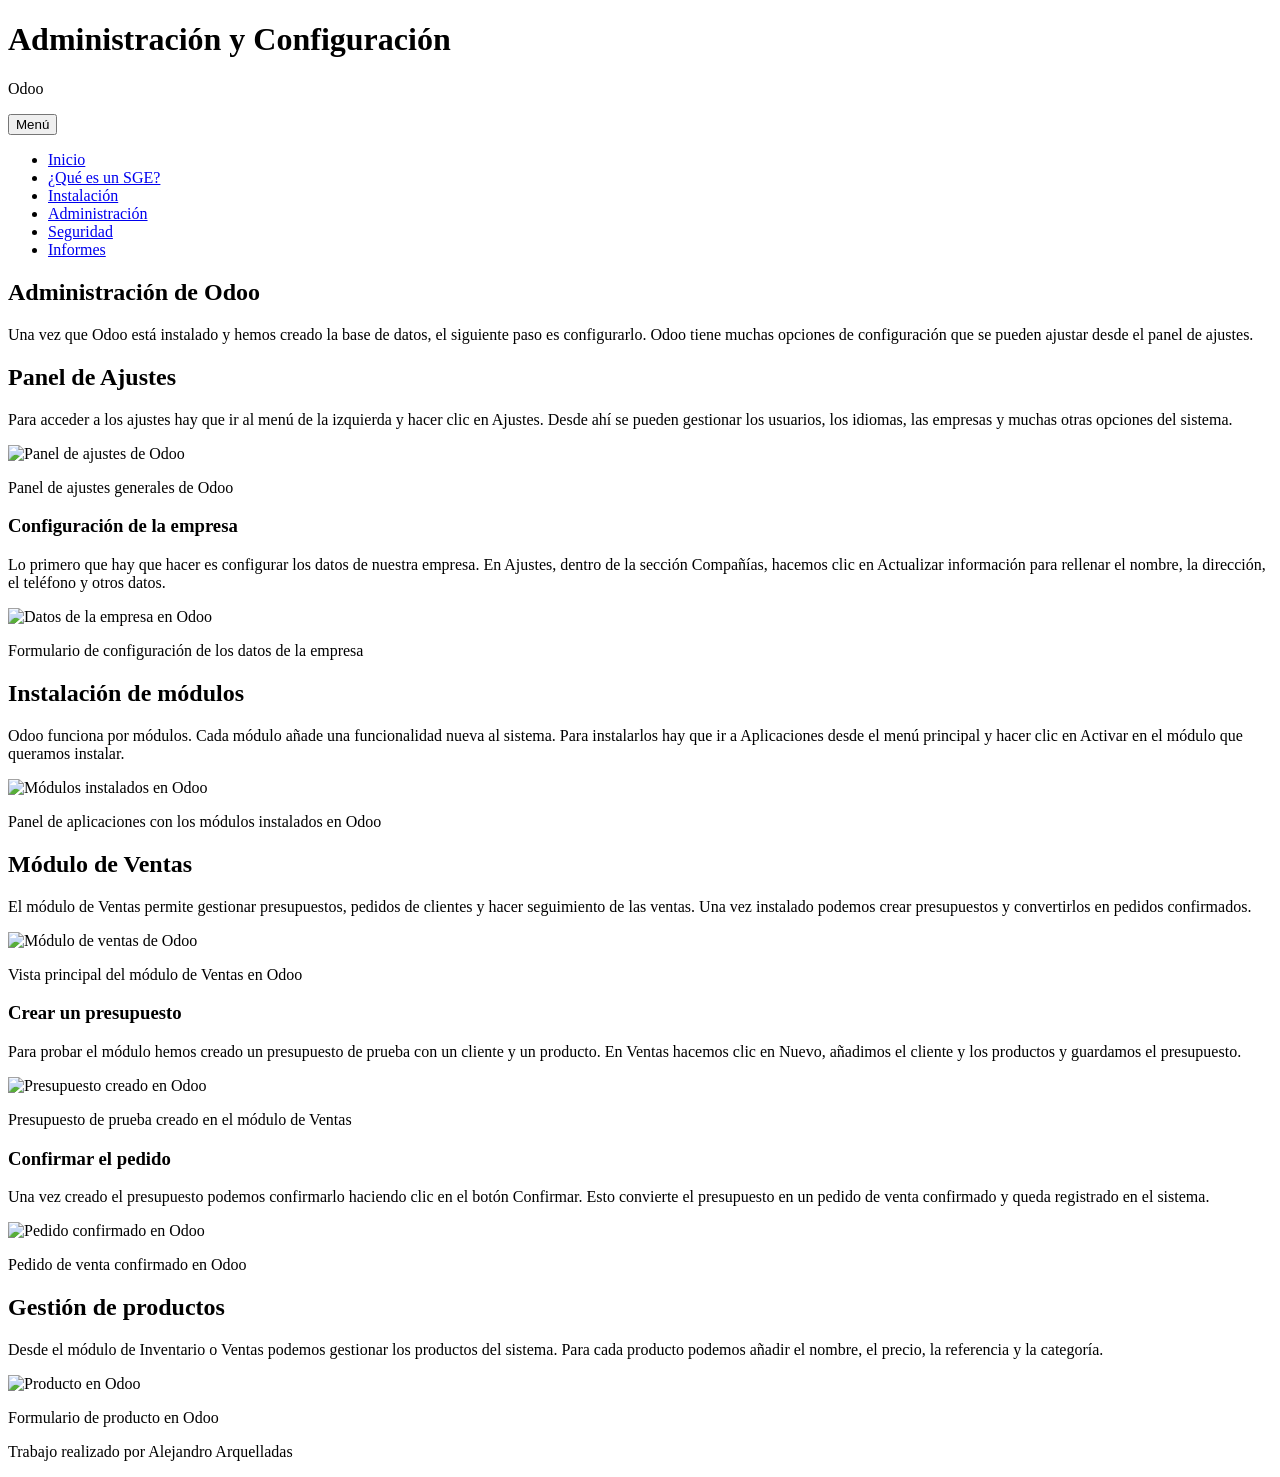
==== Admin.html @ b882b9cf "Add files via upload" ====
<!DOCTYPE html>
<html lang="en">
<head>
    <meta charset="UTF-8">
    <meta name="viewport" content="width=device-width, initial-scale=1.0">
    <title>Document</title>
    <link rel="stylesheet" href="../Tarea 6.1. - Sitio Web con información sobre Insalación y Uso de un SGE/css/estilo.css">

</head>
<body>

<header>
<h1>Administración y Configuración</h1>
<p>Odoo</p>
</header>

<button class="boton-menu" onclick="abrirMenu()"> Menú</button>

 <nav>
<ul id="menuprincipal">
<li><a href="pagina.html">Inicio</a></li>
<li><a href="Sge.html">¿Qué es un SGE?</a></li>
<li><a href="Odoo.html">Instalación</a></li>
<li><a href="Admin.html">Administración</a></li>
<li><a href="Seguridad.html">Seguridad</a></li>
<li><a href="Informes.html">Informes</a></li>
</ul>
</nav>

<div class="contenido">

    <h2>Administración de Odoo</h2>

    <p>
  Una vez que Odoo está instalado y hemos creado la base de datos, el siguiente
 paso es configurarlo. Odoo tiene muchas opciones de configuración que se pueden
  ajustar desde el panel de ajustes.
    </p>

<h2>Panel de Ajustes</h2>

<p>
    Para acceder a los ajustes hay que ir al menú de la izquierda y hacer clic en
    Ajustes. Desde ahí se pueden gestionar los usuarios, los idiomas, las empresas
    y muchas otras opciones del sistema.
</p>

<img class="imagenCentro" src="../Tarea 6.1. - Sitio Web con información sobre Insalación y Uso de un SGE/images/ajustes.jpeg" alt="Panel de ajustes de Odoo">
<p class="textImagen">Panel de ajustes generales de Odoo</p>

<div class="paso">
<h3>Configuración de la empresa</h3>
<p>Lo primero que hay que hacer es configurar los datos de nuestra empresa.
En Ajustes, dentro de la sección Compañías, hacemos clic en Actualizar
información para rellenar el nombre, la dirección, el teléfono y otros datos.</p>
<img class="imagenCentro" src="../Tarea 6.1. - Sitio Web con información sobre Insalación y Uso de un SGE/images/empresa.jpeg" alt="Datos de la empresa en Odoo">

<p class="textImagen">Formulario de configuración de los datos de la empresa</p>
</div>
<h2>Instalación de módulos</h2>
<p>
Odoo funciona por módulos. Cada módulo añade una funcionalidad nueva al sistema.
Para instalarlos hay que ir a Aplicaciones desde el menú principal y hacer clic
en Activar en el módulo que queramos instalar.
</p>

<img class="imagenCentro" src="../Tarea 6.1. - Sitio Web con información sobre Insalación y Uso de un SGE/images/modulos.jpeg" alt="Módulos instalados en Odoo">
<p class="textoImagen">Panel de aplicaciones con los módulos instalados en Odoo</p>

<h2>Módulo de Ventas</h2>
<p>
El módulo de Ventas permite gestionar presupuestos, pedidos de clientes y
 hacer seguimiento de las ventas. Una vez instalado podemos crear presupuestos
y convertirlos en pedidos confirmados.
</p>
<img class="imagenCentro" src="../Tarea 6.1. - Sitio Web con información sobre Insalación y Uso de un SGE/images/" alt="Módulo de ventas de Odoo">

<p class="textoImagen">Vista principal del módulo de Ventas en Odoo</p>

<div class="paso">
<h3>Crear un presupuesto</h3>
<p>
Para probar el módulo hemos creado un presupuesto de prueba con un cliente
y un producto. En Ventas hacemos clic en Nuevo, añadimos el cliente y
los productos y guardamos el presupuesto.
</p>
<img class="imagenCentro" src="../Tarea 6.1. - Sitio Web con información sobre Insalación y Uso de un SGE/images/presupuesto.jpeg" alt="Presupuesto creado en Odoo">
<p class="textoImagen">Presupuesto de prueba creado en el módulo de Ventas</p>
</div>

<div class="paso">
<h3>Confirmar el pedido</h3>
<p>
 Una vez creado el presupuesto podemos confirmarlo haciendo clic en el botón
Confirmar. Esto convierte el presupuesto en un pedido de venta confirmado y queda registrado en el sistema.
</p>
<img class="imagenCentro" src="../Tarea 6.1. - Sitio Web con información sobre Insalación y Uso de un SGE/images/pedido.jpeg" alt="Pedido confirmado en Odoo">
   <p class="textoImagen">Pedido de venta confirmado en Odoo</p>
</div>

<h2>Gestión de productos</h2>

<p>
 Desde el módulo de Inventario o Ventas podemos gestionar los productos del sistema. Para cada producto podemos añadir el nombre, el precio, la referencia y la categoría.
</p>

<img class="imagenCentro" src="../Tarea 6.1. - Sitio Web con información sobre Insalación y Uso de un SGE/images/producto.jpeg" alt="Producto en Odoo">
<p class="textoImagen">Formulario de producto en Odoo</p>

</div>

<footer>
 <p>Trabajo realizado por Alejandro Arquelladas</p>
</footer>

    <script>
        function abrirMenu() {
            var menu = document.getElementById("menuprincipal");
            if (menu.className === "abierto") {
                menu.className = "";
            } else {
                menu.className = "abierto";
            }
        }
    </script>

</body>
</html>
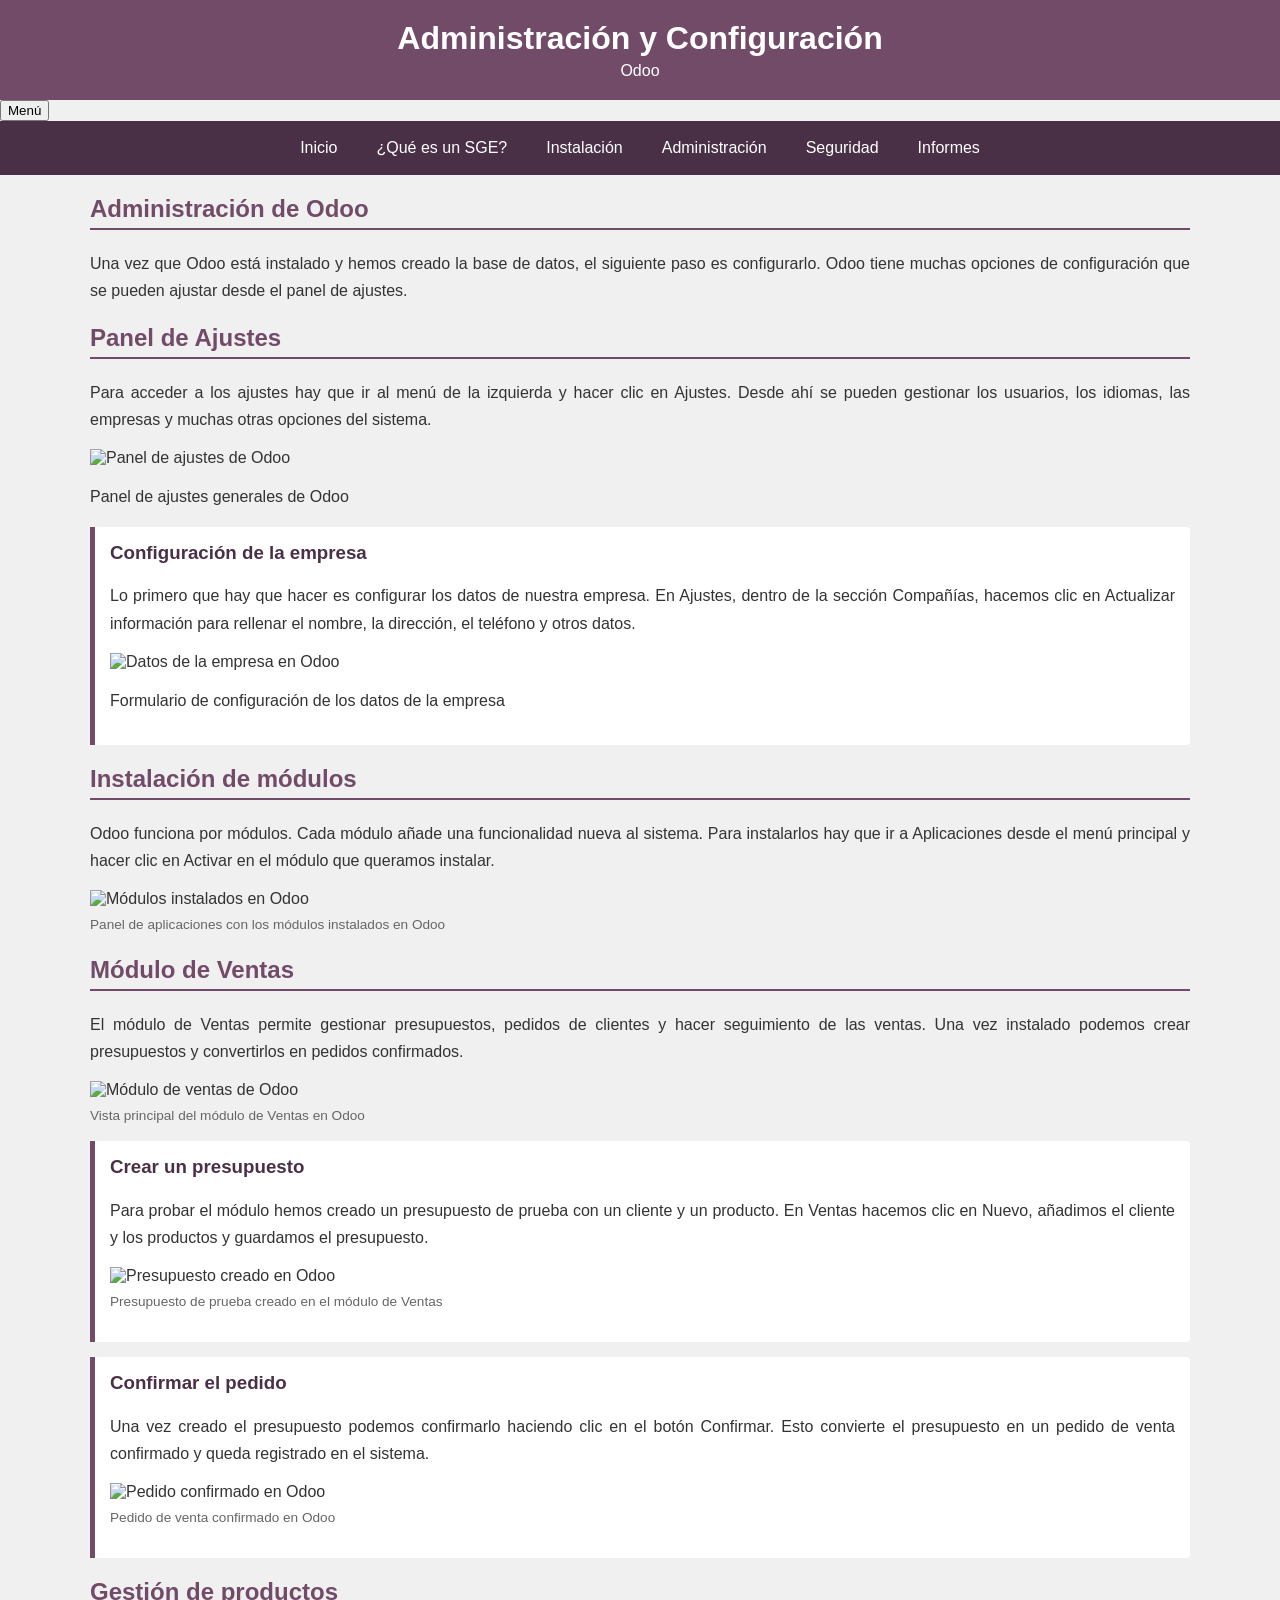
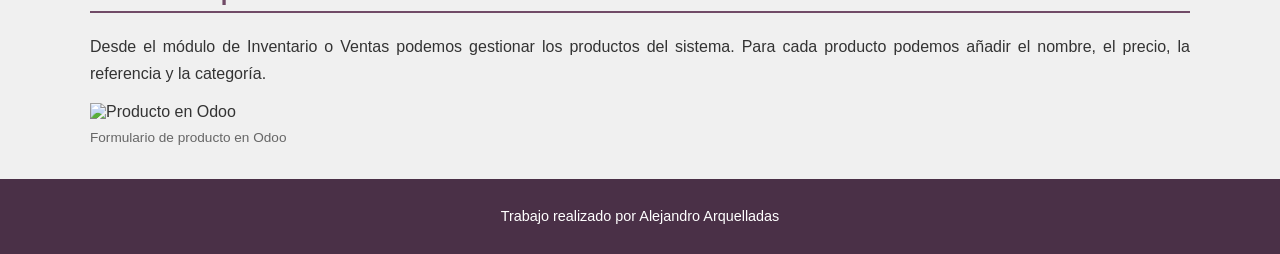
==== commit 0d94bc91: "Update Admin.html" ====
--- a/Admin.html
+++ b/Admin.html
@@ -4,8 +4,7 @@
     <meta charset="UTF-8">
     <meta name="viewport" content="width=device-width, initial-scale=1.0">
     <title>Document</title>
-    <link rel="stylesheet" href="../Tarea 6.1. - Sitio Web con información sobre Insalación y Uso de un SGE/css/estilo.css">
-
+    <link rel="stylesheet" href="estilo.css">
 </head>
 <body>
 
@@ -125,4 +124,4 @@
     </script>
 
 </body>
-</html>+</html>
--- a/estilo.css
+++ b/estilo.css
@@ -0,0 +1,283 @@
+
+body {
+    font-family: Arial, sans-serif;
+    margin: 0;
+    padding: 0;
+    background-color: #f0f0f0;
+    color: #333;
+
+
+}
+
+header {
+    background-color: #714B67;
+    color: white;
+    padding: 20px;
+    text-align: center;
+}
+
+header h1 {
+    margin: 0;
+    font-size: 2em;
+}
+
+
+
+header p {
+margin: 5px 0 0 0;
+font-size: 1em;
+}
+
+
+
+
+nav {
+
+
+    background-color: #4a3047;
+    padding: 10px;
+}
+
+nav ul {
+
+    list-style: none;
+
+    margin: 0;
+    padding: 0;
+    display: flex;
+    justify-content: center;
+    gap: 15px;
+    flex-wrap: wrap;
+}
+
+nav ul li a {
+
+    color: white;
+    text-decoration: none;
+    padding: 8px 12px;
+
+    display: block;
+}
+
+nav ul li a:hover {
+    background-color: #714B67;
+    border-radius: 4px;
+}
+
+
+
+.botonMenu {
+    display: none;
+    background-color: #4a3047;
+
+    color: white;
+    border: none;
+    font-size: 1.5em;
+    padding: 10px 15px;
+    cursor: pointer;
+    width: 100%;
+
+    text-align: left;
+
+
+}
+
+
+
+.contenido {
+    max-width: 1100px;
+    margin: 20px auto;
+
+    padding: 0 15px;
+}
+
+.contenido h2 {
+
+    color: #714B67;
+    border-bottom: 2px solid #714B67;
+    padding-bottom: 5px;
+}
+
+.contenido p {
+    line-height: 1.7;
+    text-align: justify;
+}
+
+
+
+.tarjetas {
+
+    display: flex;
+    flex-wrap: wrap;
+    gap: 20px;
+    margin-top: 20px;
+}
+
+.tarjeta {
+    background-color: white;
+    border: 1px solid #ccc;
+    border-radius: 6px;
+    padding: 15px;
+    width: 280px;
+    transition: box-shadow 0.3s;
+
+
+}
+
+.tarjeta:hover {
+
+    box-shadow: 0 4px 10px rgba(0,0,0,0.2);
+}
+
+.tarjeta h3 {
+
+    color: #714B67;
+    margin-top: 0;
+}
+
+.tarjeta a {
+
+    display: inline-block;
+    margin-top: 10px;
+    background-color: #714B67;
+    color: white;
+    padding: 6px 12px;
+    text-decoration: none;
+    border-radius: 4px;
+}
+
+.tarjeta a:hover {      
+
+    background-color: #4a3047;
+}
+
+
+.imageCentro {
+    display: block;
+    margin: 15px auto;
+    max-width: 100%;
+    border: 1px solid #ccc;
+    border-radius: 4px;
+    
+}
+
+.textoImagen {
+    text-align: center;
+    font-size: 0.85em;
+    color: #666;
+    margin-top: 5px;
+
+
+}
+
+
+
+    table {
+    width: 100%;
+    border-collapse: collapse;
+    margin-top: 15px;
+
+    background-color: white;
+}
+
+table th {
+
+
+    background-color: #714B67;
+    color: white;
+    padding: 10px;
+    text-align: left;
+}
+
+table td {
+    padding: 10px;
+    border: 1px solid #ccc;
+}
+
+table tr:nth-child(even) {
+    background-color: #f9f9f9;
+}
+
+
+.paso {
+    background-color: white;
+    border-left: 5px solid #714B67;
+    padding: 15px;
+
+        margin-bottom: 15px;
+    border-radius: 0 4px 4px 0;
+}
+
+.paso h3 {
+    margin-top: 0;
+    color: #4a3047;
+}
+
+/* animacion*/
+
+.contenido {
+    animation: aparecer 0.5s ease-in;
+}
+
+@keyframes aparecer {
+    from {
+        opacity: 0;
+        transform: translateY(10px);
+    }
+    to {
+        opacity: 1;
+        transform: translateY(0);
+    }
+}
+
+/* footer */
+
+footer {
+
+    background-color: #4a3047;
+
+    color: white;
+    text-align: center;
+    padding: 15px;
+    margin-top: 30px;
+    font-size: 0.9em;
+}
+
+
+
+@media (max-width: 768px) {
+
+    header h1 {
+        font-size: 1.4em;
+    }
+
+    .boton-menu {
+        display: block;
+    }
+
+    nav ul {
+        display: none;
+        flex-direction: column;
+        gap: 0;
+    }
+
+    nav ul.abierto {
+        display: flex;
+    }
+
+    nav ul li a {
+        border-bottom: 1px solid #714B67;
+    }
+
+    .tarjetas {
+        flex-direction: column;
+    }
+
+    .tarjeta {
+        width: auto;
+    }
+
+    table {
+        font-size: 0.85em;
+    }
+}
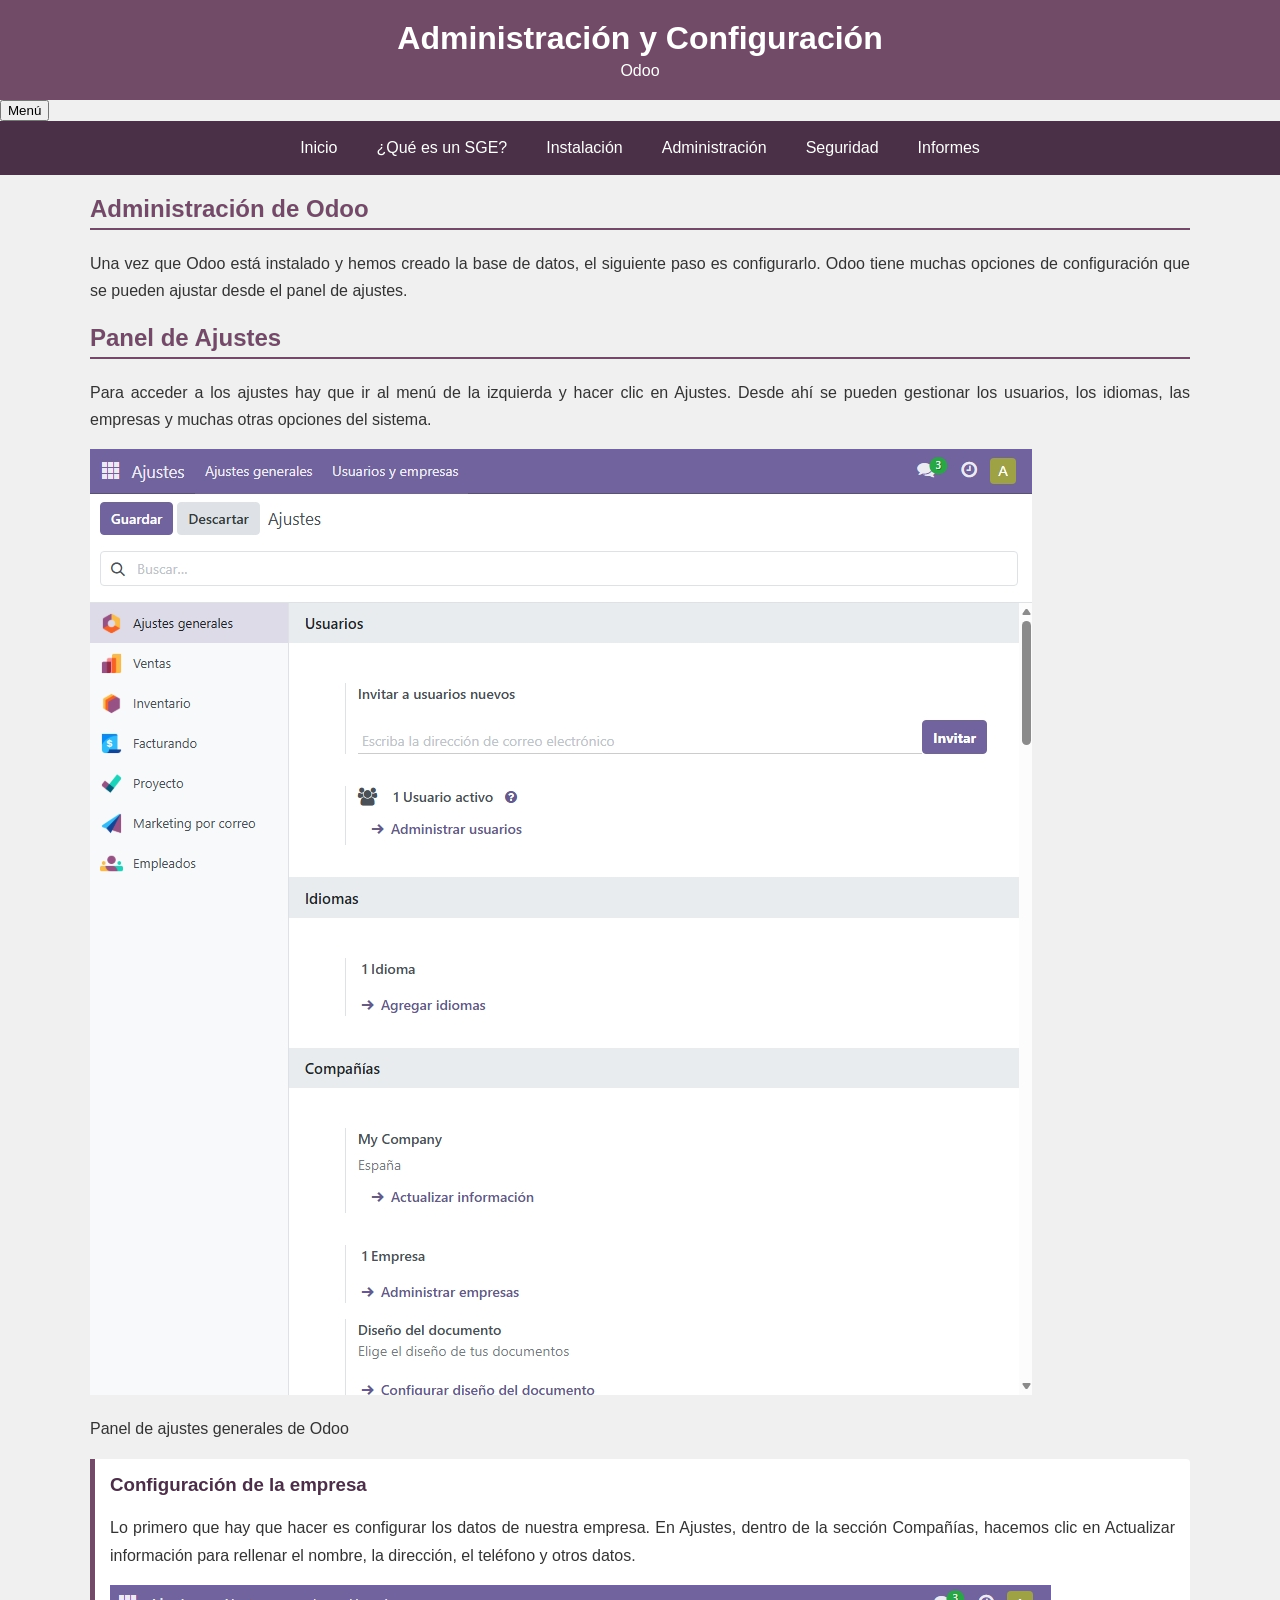
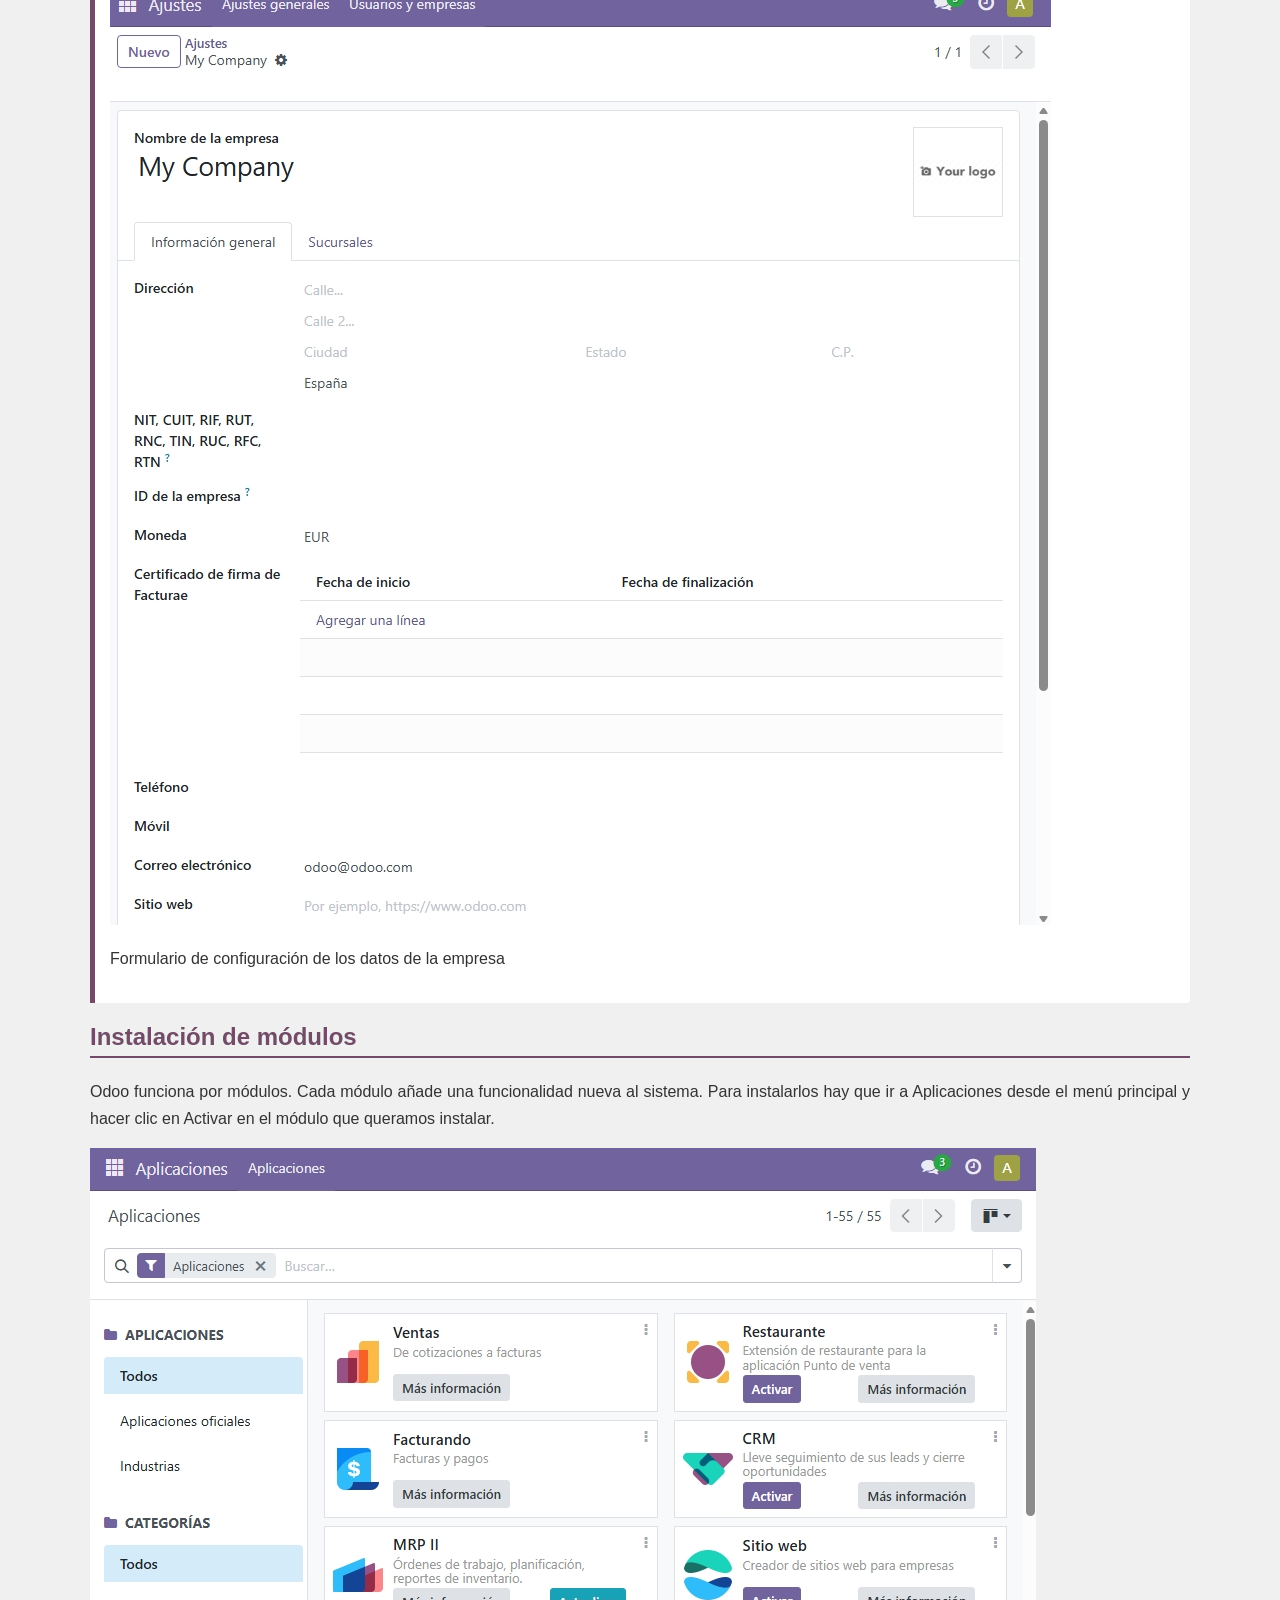
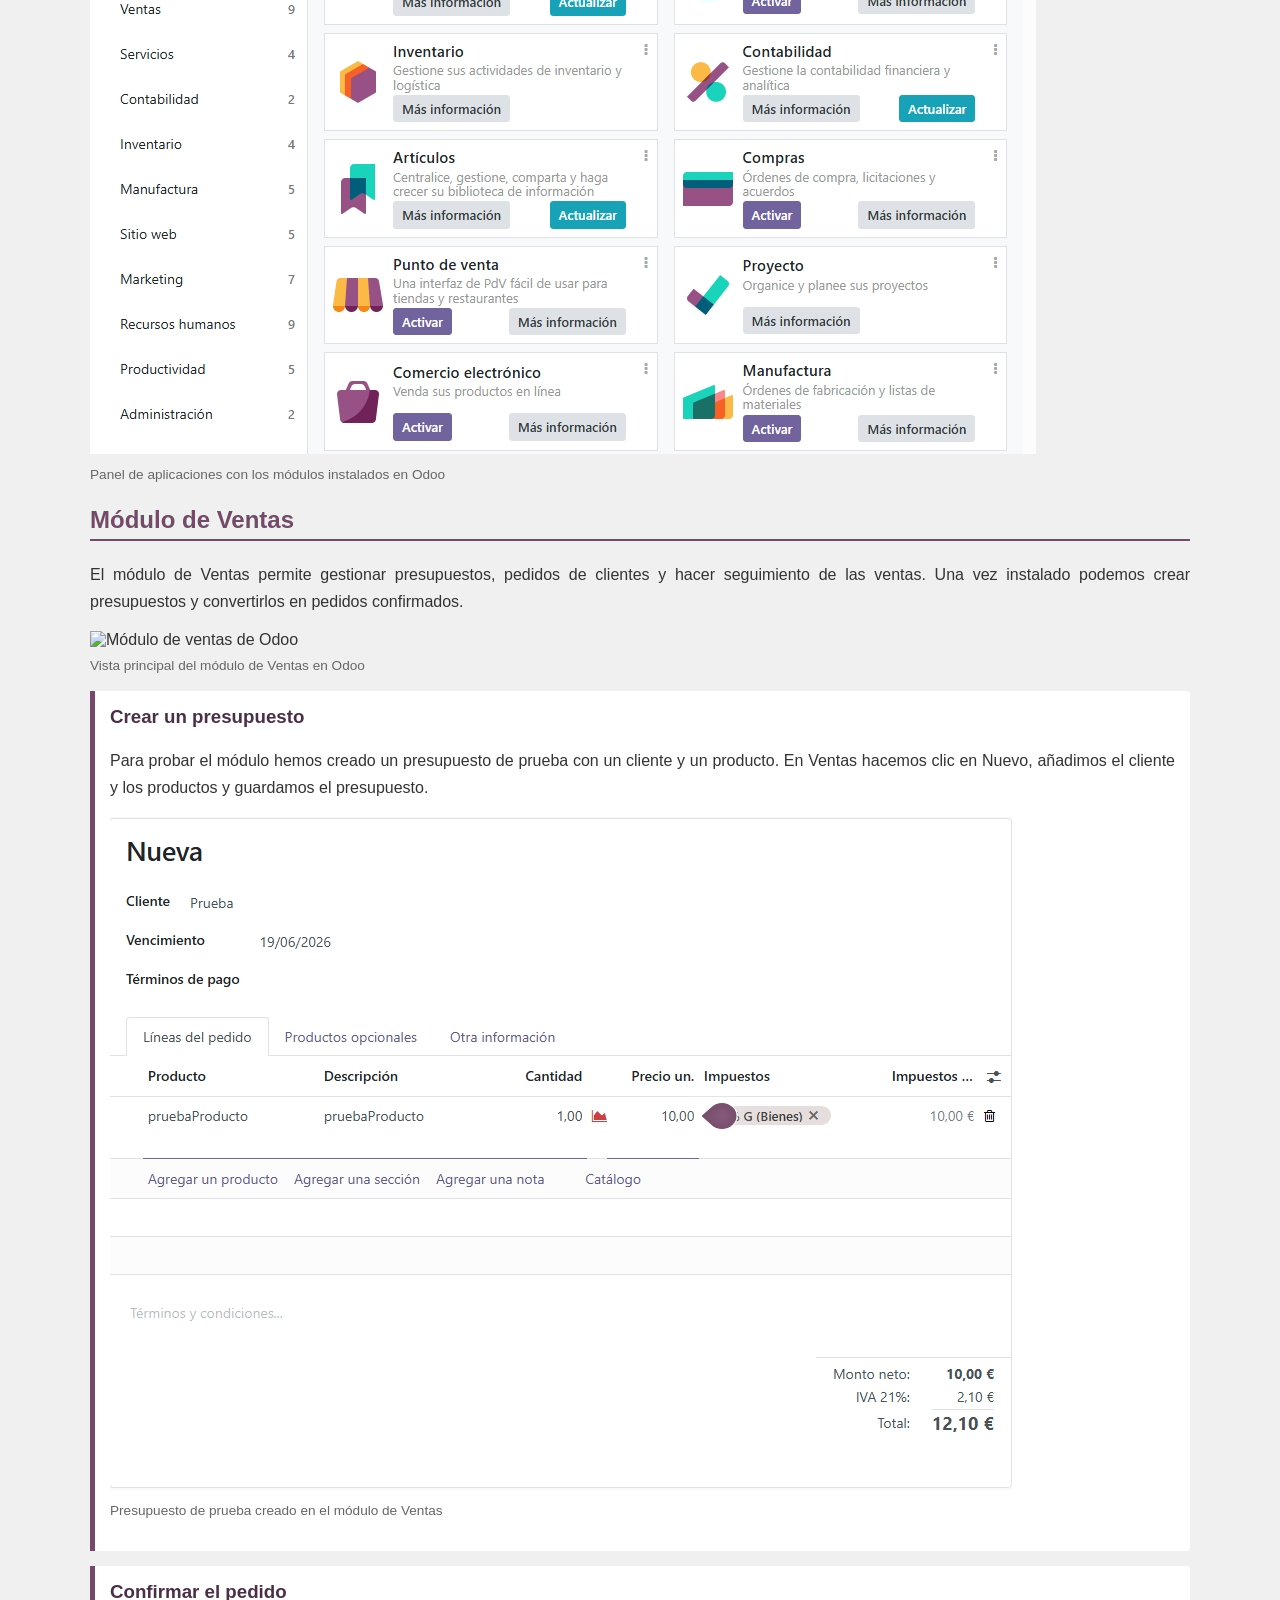
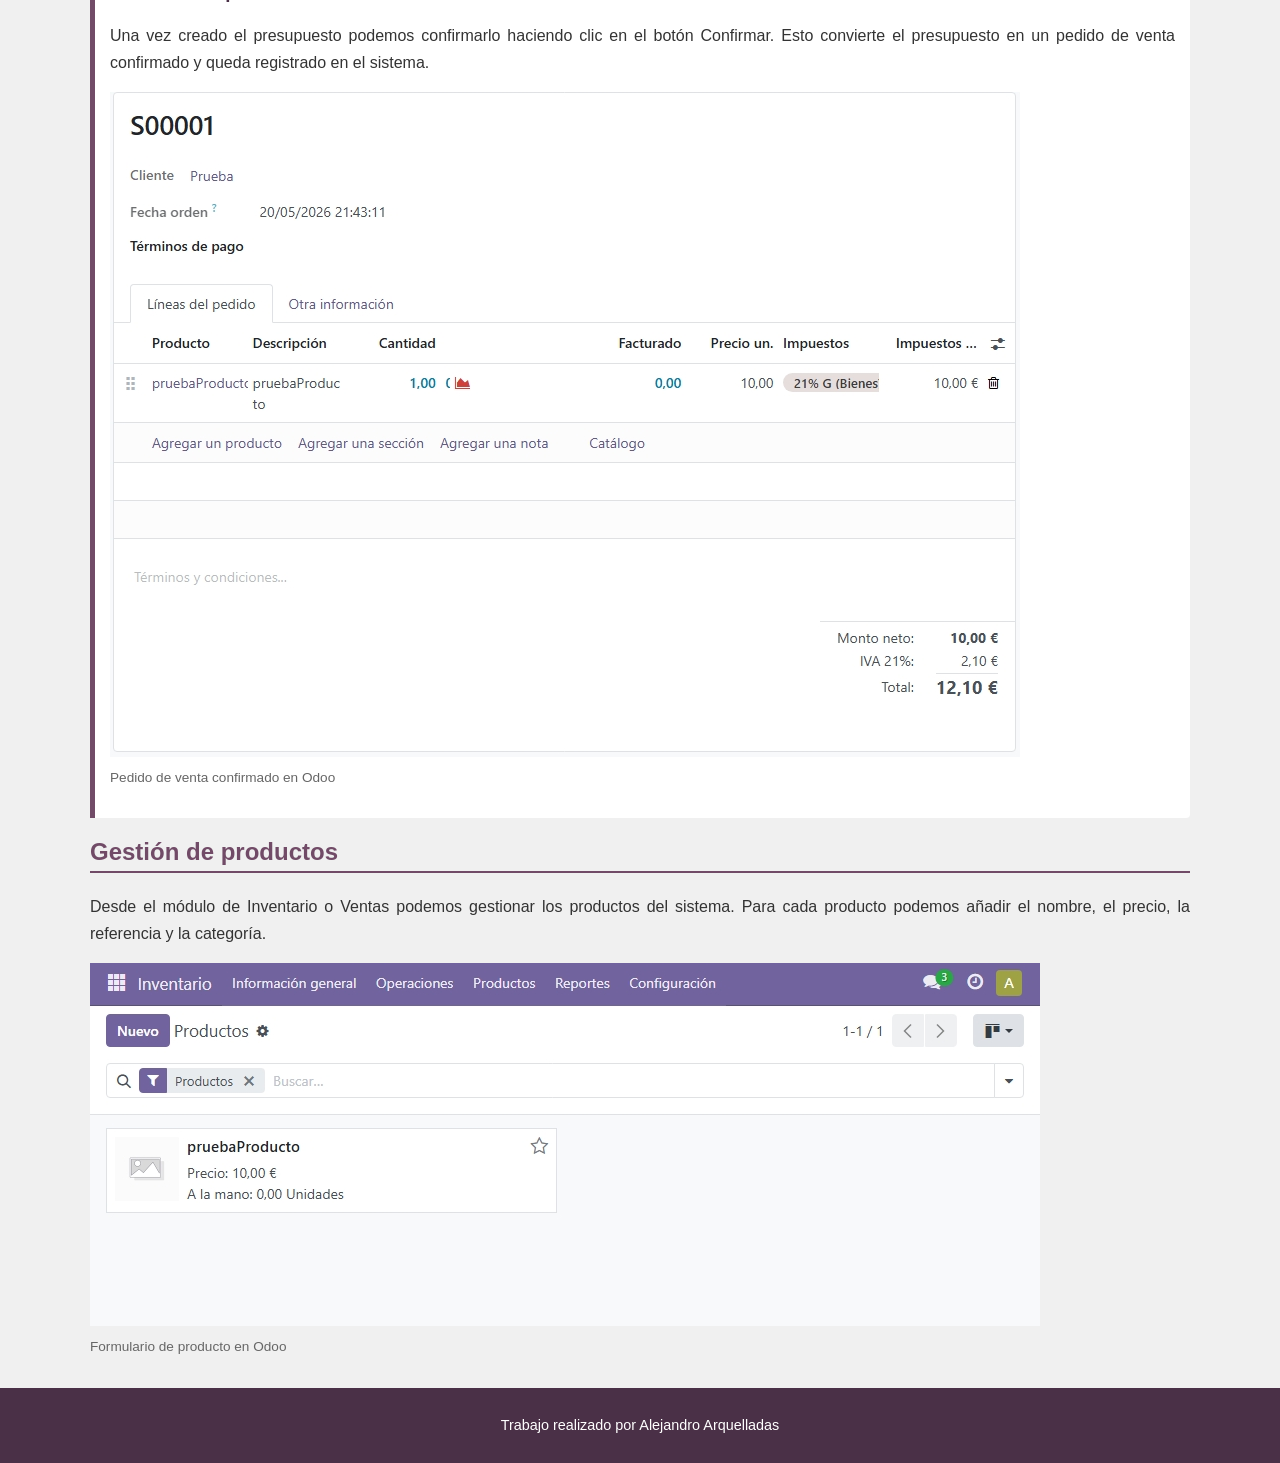
==== commit 4b786c26: "Update Admin.html" ====
--- a/Admin.html
+++ b/Admin.html
@@ -44,7 +44,7 @@
     y muchas otras opciones del sistema.
 </p>
 
-<img class="imagenCentro" src="../Tarea 6.1. - Sitio Web con información sobre Insalación y Uso de un SGE/images/ajustes.jpeg" alt="Panel de ajustes de Odoo">
+<img class="imagenCentro" src="ajustes.jpeg" alt="Panel de ajustes de Odoo">
 <p class="textImagen">Panel de ajustes generales de Odoo</p>
 
 <div class="paso">
@@ -52,7 +52,7 @@
 <p>Lo primero que hay que hacer es configurar los datos de nuestra empresa.
 En Ajustes, dentro de la sección Compañías, hacemos clic en Actualizar
 información para rellenar el nombre, la dirección, el teléfono y otros datos.</p>
-<img class="imagenCentro" src="../Tarea 6.1. - Sitio Web con información sobre Insalación y Uso de un SGE/images/empresa.jpeg" alt="Datos de la empresa en Odoo">
+<img class="imagenCentro" src="empresa.jpeg" alt="Datos de la empresa en Odoo">
 
 <p class="textImagen">Formulario de configuración de los datos de la empresa</p>
 </div>
@@ -63,7 +63,7 @@
 en Activar en el módulo que queramos instalar.
 </p>
 
-<img class="imagenCentro" src="../Tarea 6.1. - Sitio Web con información sobre Insalación y Uso de un SGE/images/modulos.jpeg" alt="Módulos instalados en Odoo">
+<img class="imagenCentro" src="modulos.jpeg" alt="Módulos instalados en Odoo">
 <p class="textoImagen">Panel de aplicaciones con los módulos instalados en Odoo</p>
 
 <h2>Módulo de Ventas</h2>
@@ -72,7 +72,7 @@
  hacer seguimiento de las ventas. Una vez instalado podemos crear presupuestos
 y convertirlos en pedidos confirmados.
 </p>
-<img class="imagenCentro" src="../Tarea 6.1. - Sitio Web con información sobre Insalación y Uso de un SGE/images/" alt="Módulo de ventas de Odoo">
+<img class="imagenCentro" src="" alt="Módulo de ventas de Odoo">
 
 <p class="textoImagen">Vista principal del módulo de Ventas en Odoo</p>
 
@@ -83,7 +83,7 @@
 y un producto. En Ventas hacemos clic en Nuevo, añadimos el cliente y
 los productos y guardamos el presupuesto.
 </p>
-<img class="imagenCentro" src="../Tarea 6.1. - Sitio Web con información sobre Insalación y Uso de un SGE/images/presupuesto.jpeg" alt="Presupuesto creado en Odoo">
+<img class="imagenCentro" src="presupuesto.jpeg" alt="Presupuesto creado en Odoo">
 <p class="textoImagen">Presupuesto de prueba creado en el módulo de Ventas</p>
 </div>
 
@@ -93,7 +93,7 @@
  Una vez creado el presupuesto podemos confirmarlo haciendo clic en el botón
 Confirmar. Esto convierte el presupuesto en un pedido de venta confirmado y queda registrado en el sistema.
 </p>
-<img class="imagenCentro" src="../Tarea 6.1. - Sitio Web con información sobre Insalación y Uso de un SGE/images/pedido.jpeg" alt="Pedido confirmado en Odoo">
+<img class="imagenCentro" src="pedido.jpeg" alt="Pedido confirmado en Odoo">
    <p class="textoImagen">Pedido de venta confirmado en Odoo</p>
 </div>
 
@@ -103,7 +103,7 @@
  Desde el módulo de Inventario o Ventas podemos gestionar los productos del sistema. Para cada producto podemos añadir el nombre, el precio, la referencia y la categoría.
 </p>
 
-<img class="imagenCentro" src="../Tarea 6.1. - Sitio Web con información sobre Insalación y Uso de un SGE/images/producto.jpeg" alt="Producto en Odoo">
+<img class="imagenCentro" src="producto.jpeg" alt="Producto en Odoo">
 <p class="textoImagen">Formulario de producto en Odoo</p>
 
 </div>
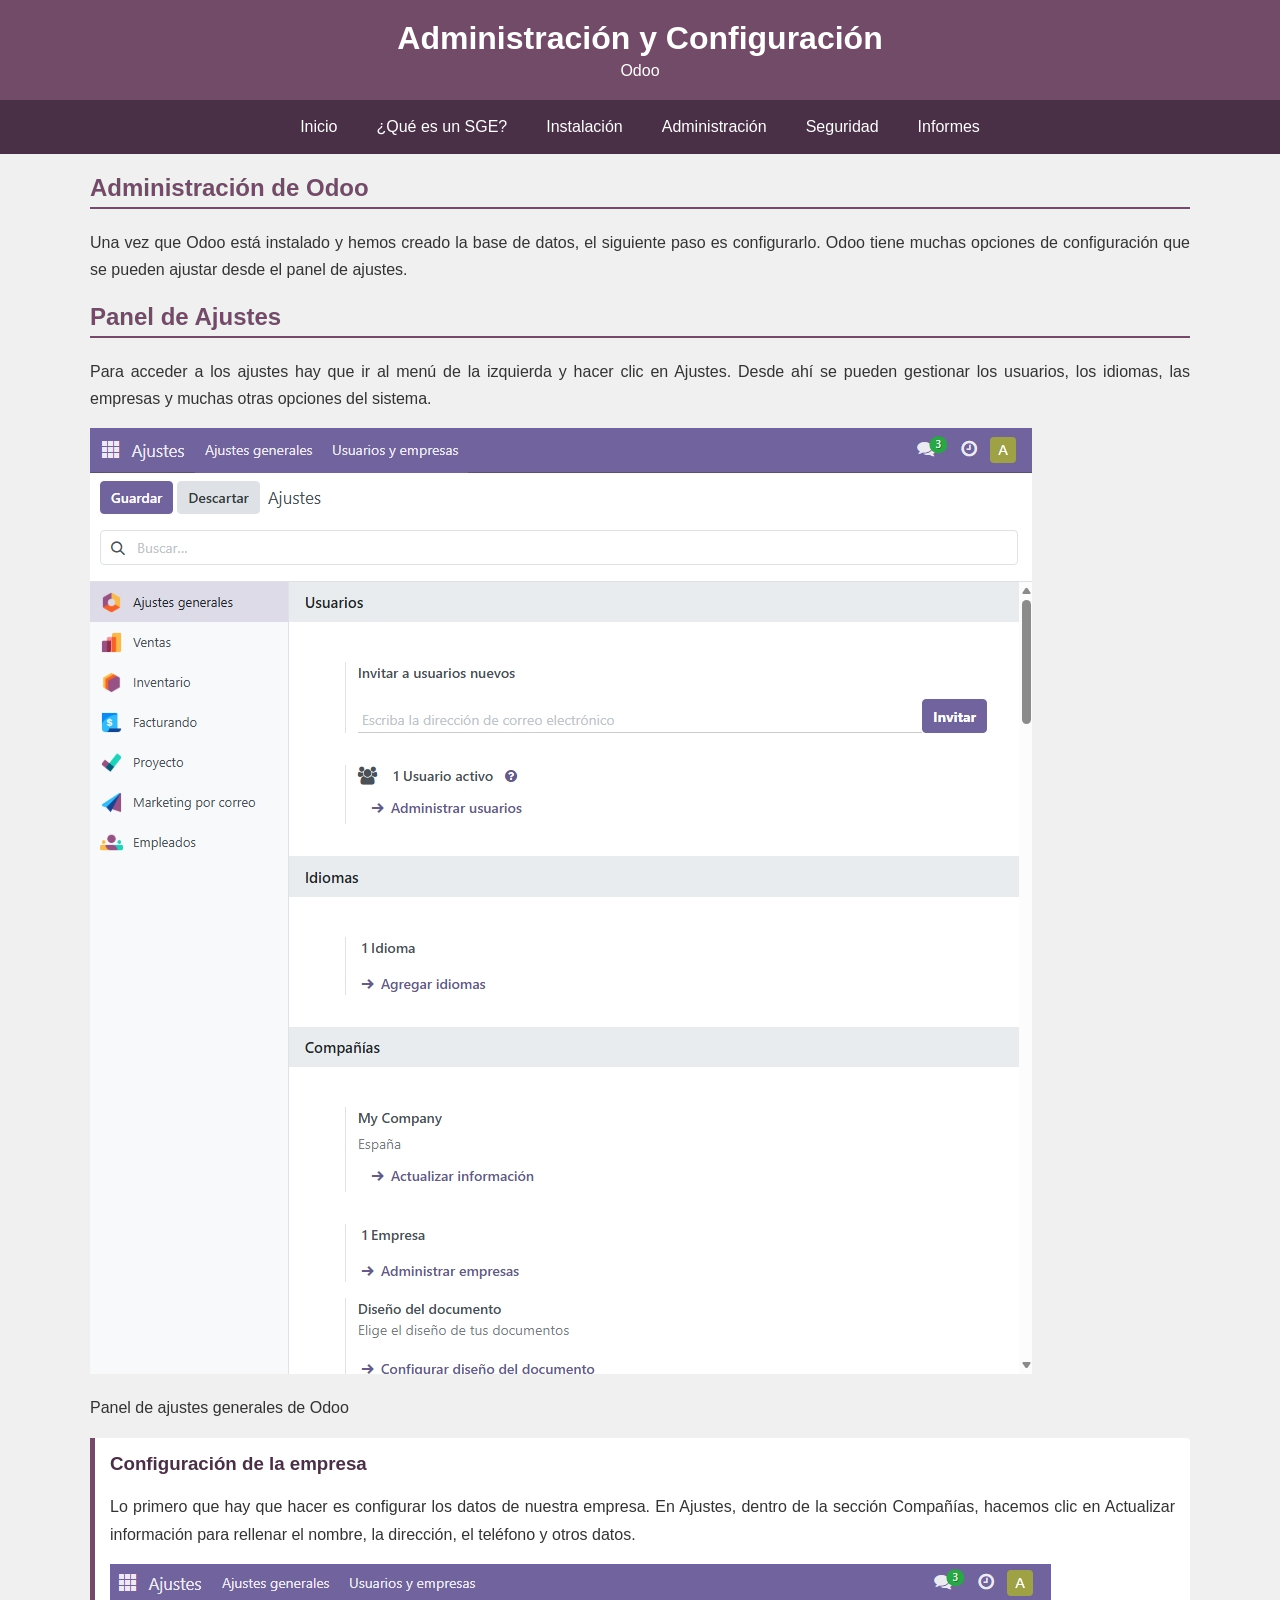
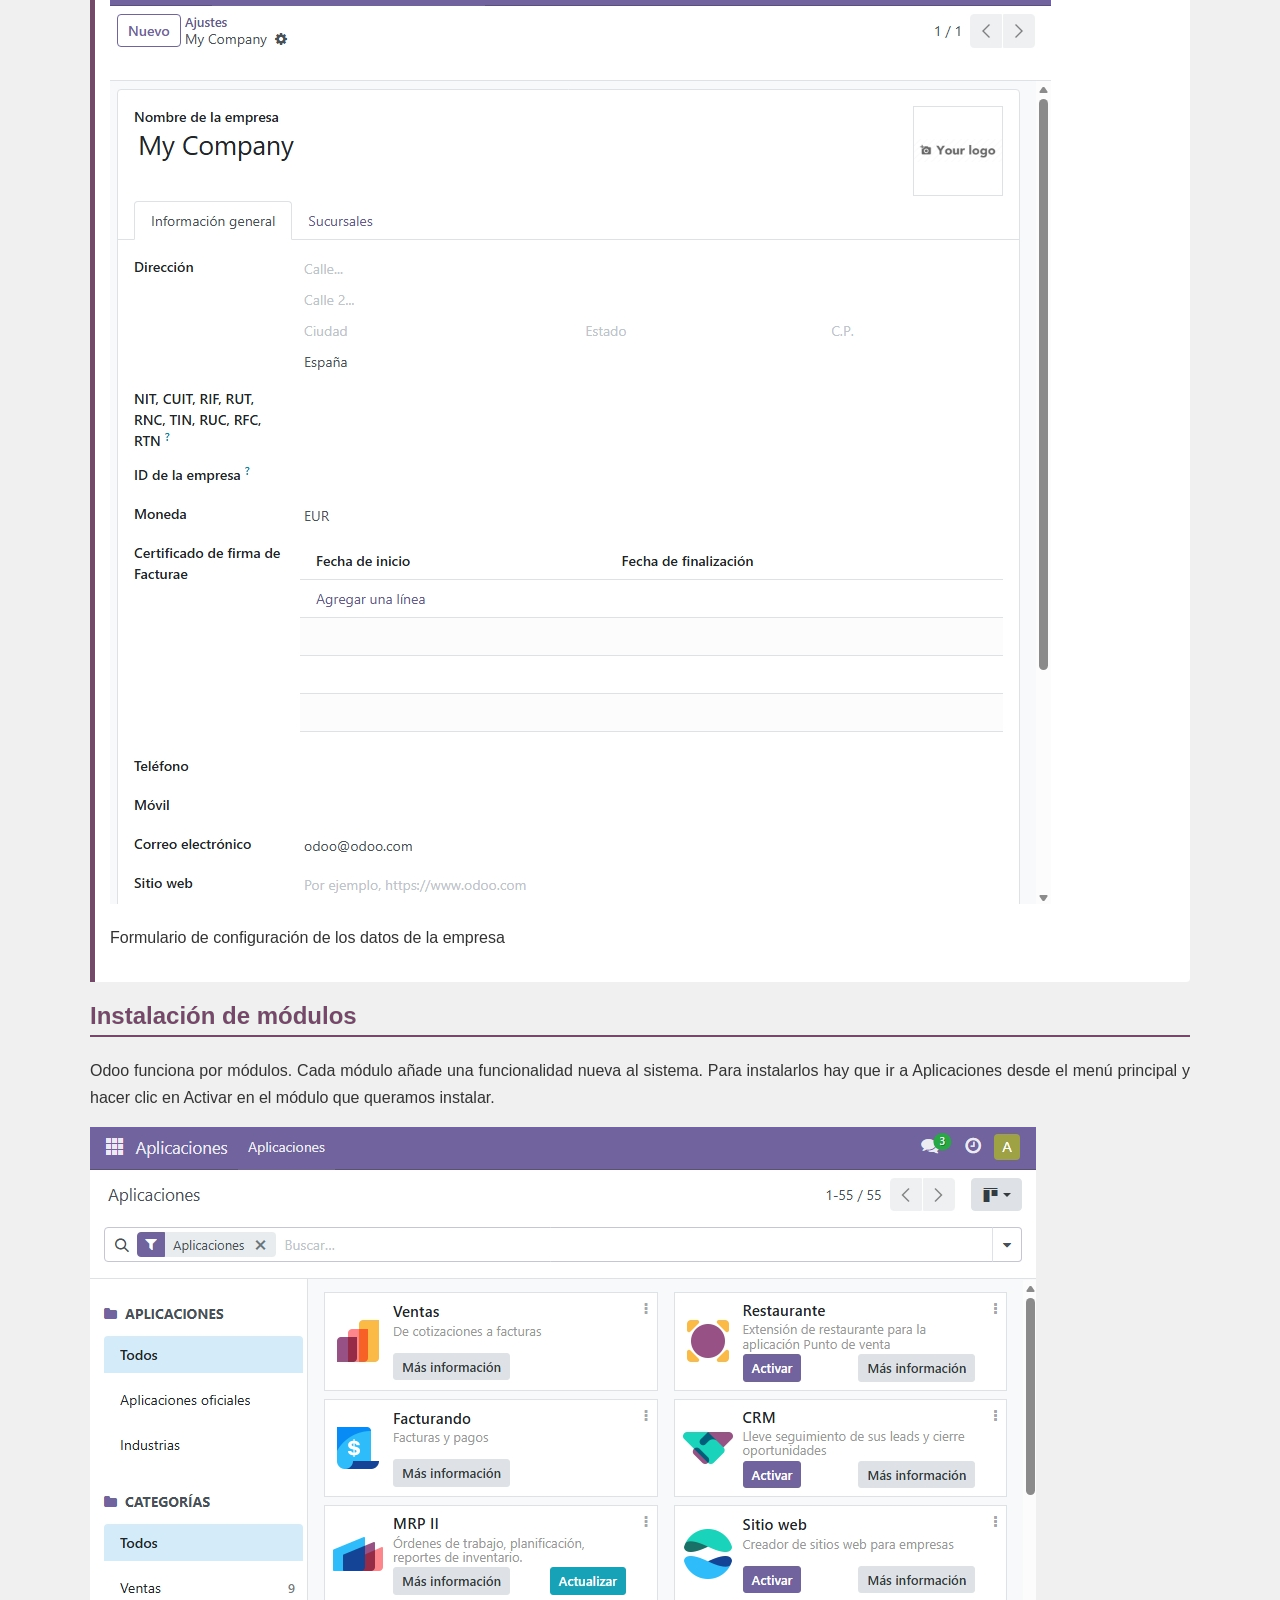
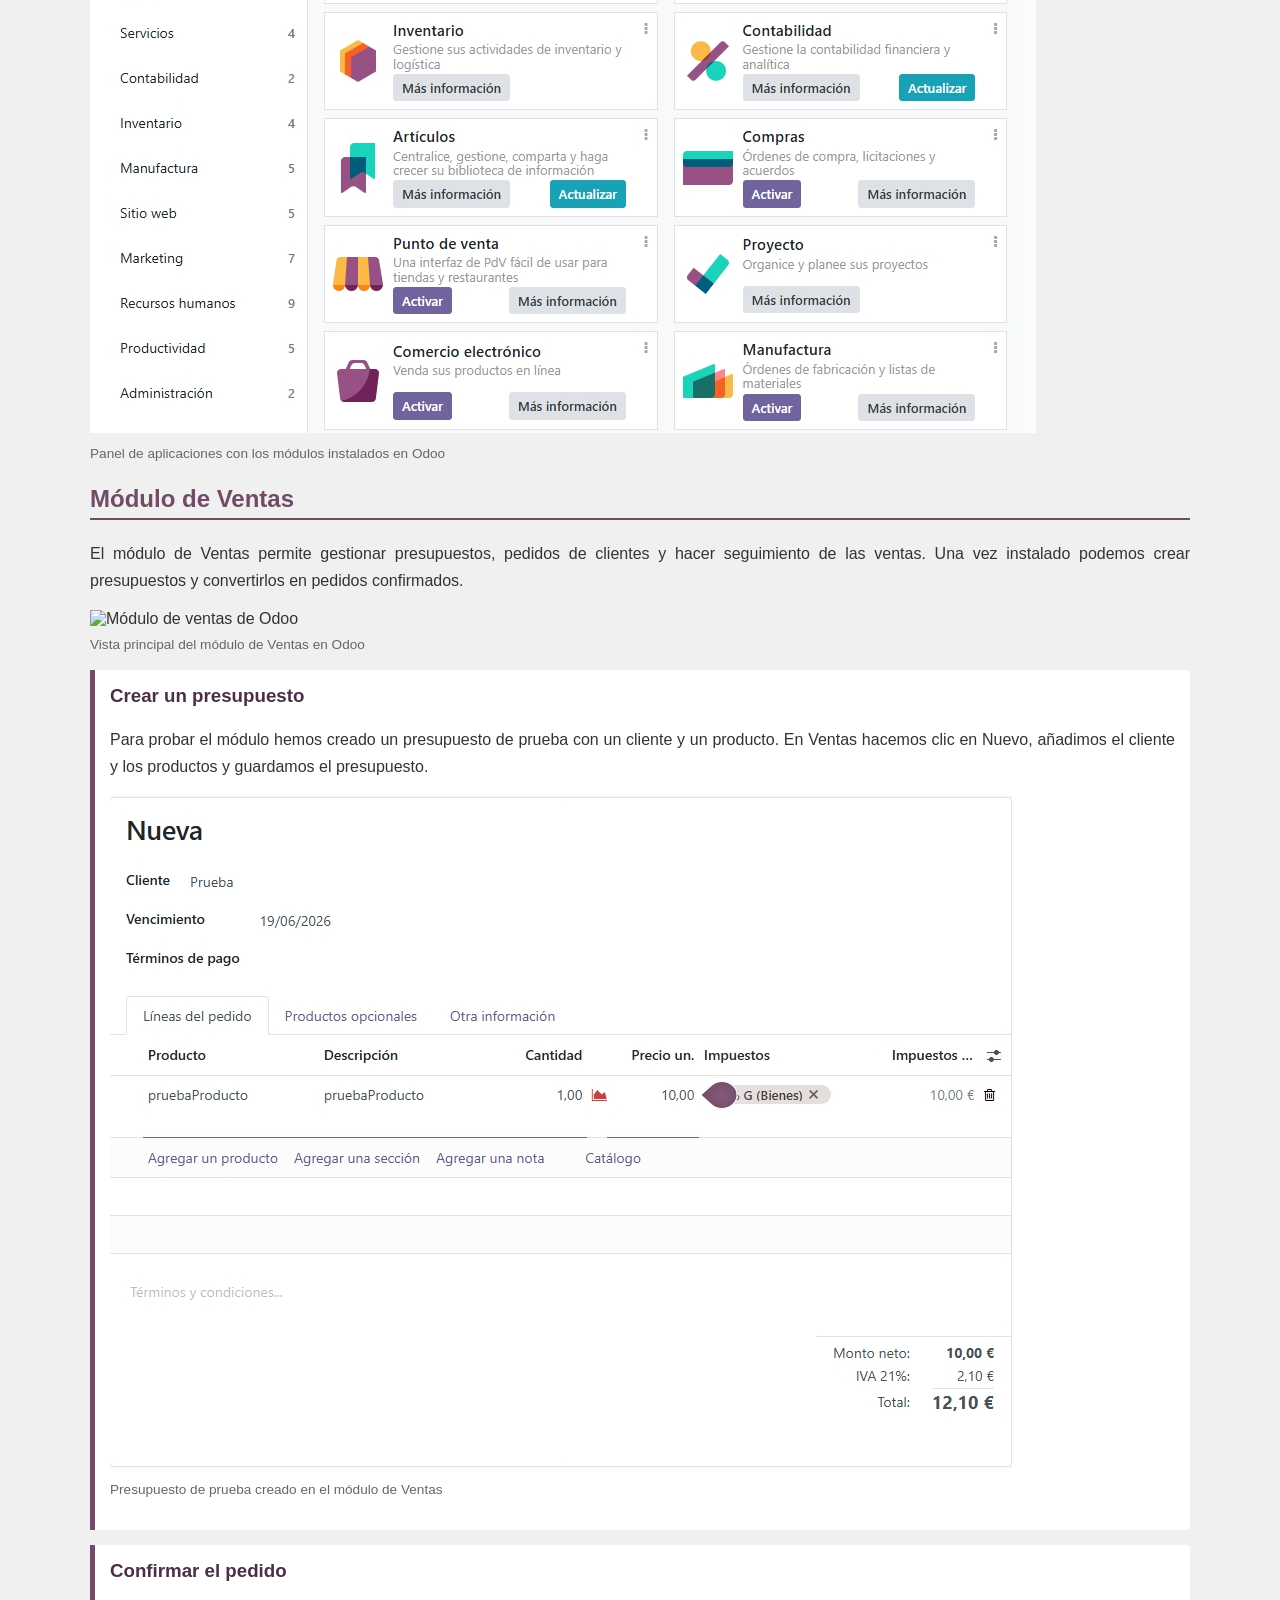
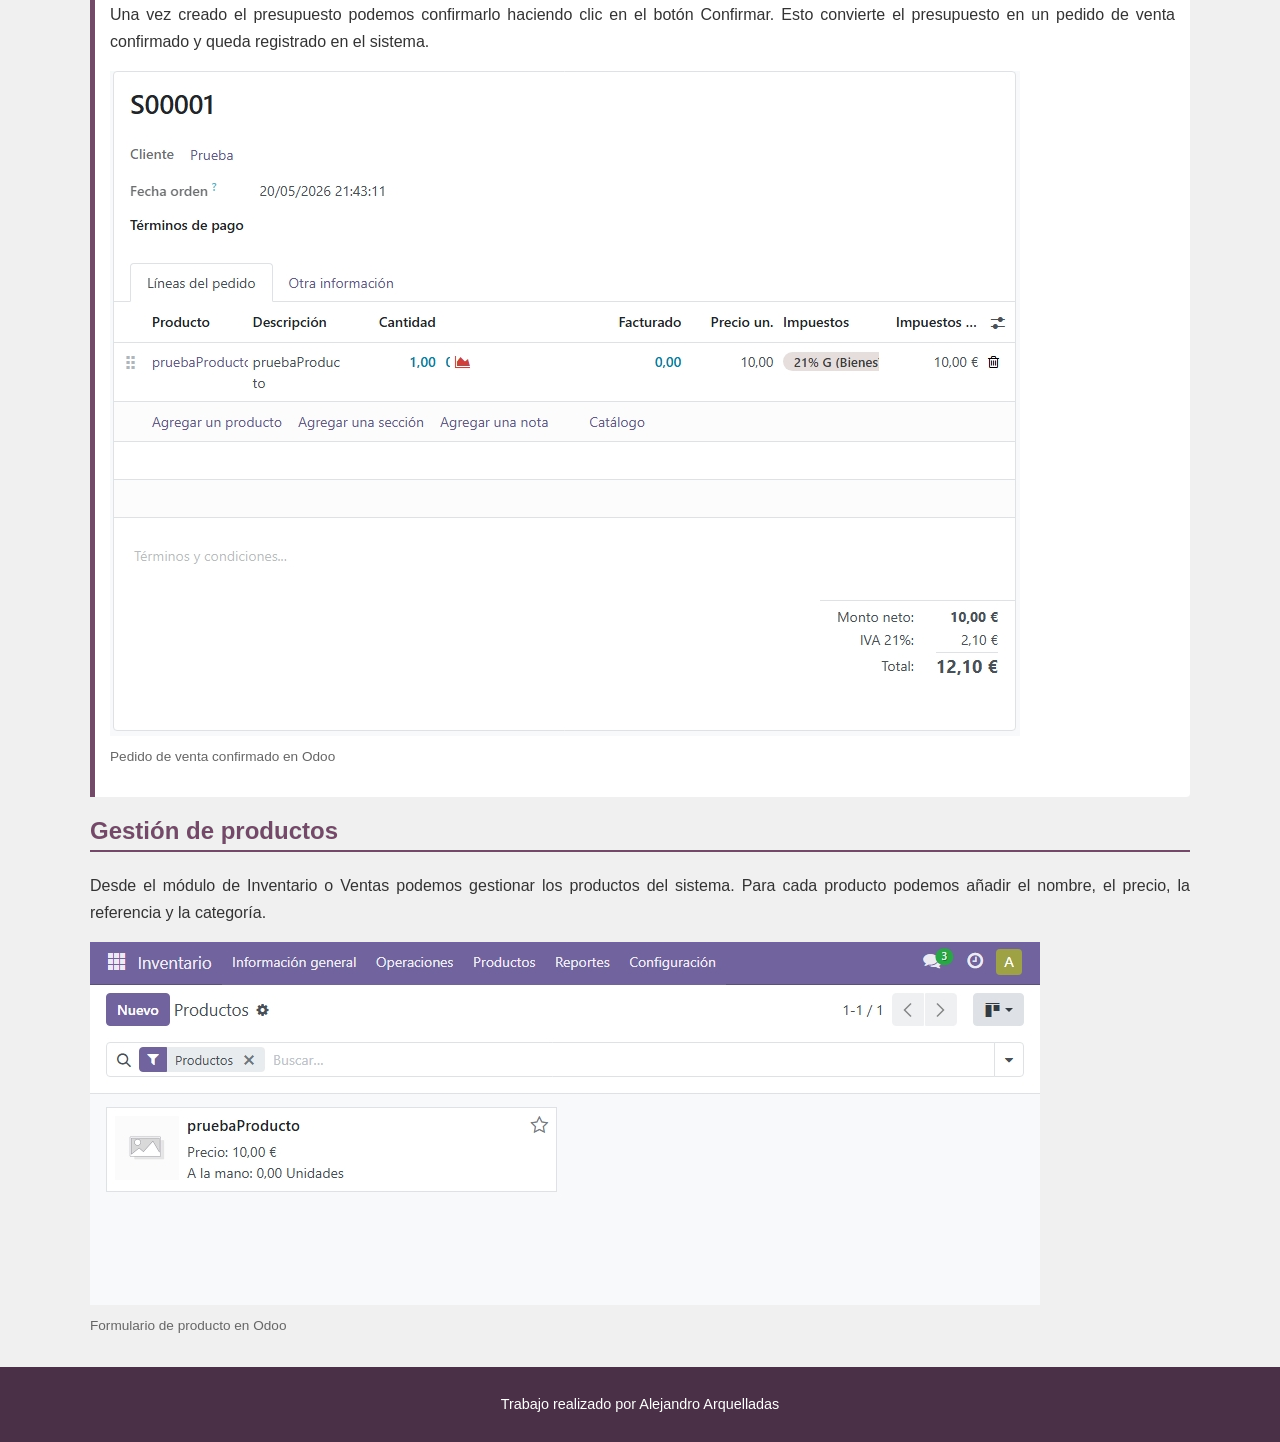
==== commit 85b4e5ec: "Update Admin.html" ====
--- a/Admin.html
+++ b/Admin.html
@@ -13,7 +13,7 @@
 <p>Odoo</p>
 </header>
 
-<button class="boton-menu" onclick="abrirMenu()"> Menú</button>
+<button class="botonMenu" onclick="abrirMenu()"> Menú</button>
 
  <nav>
 <ul id="menuprincipal">
